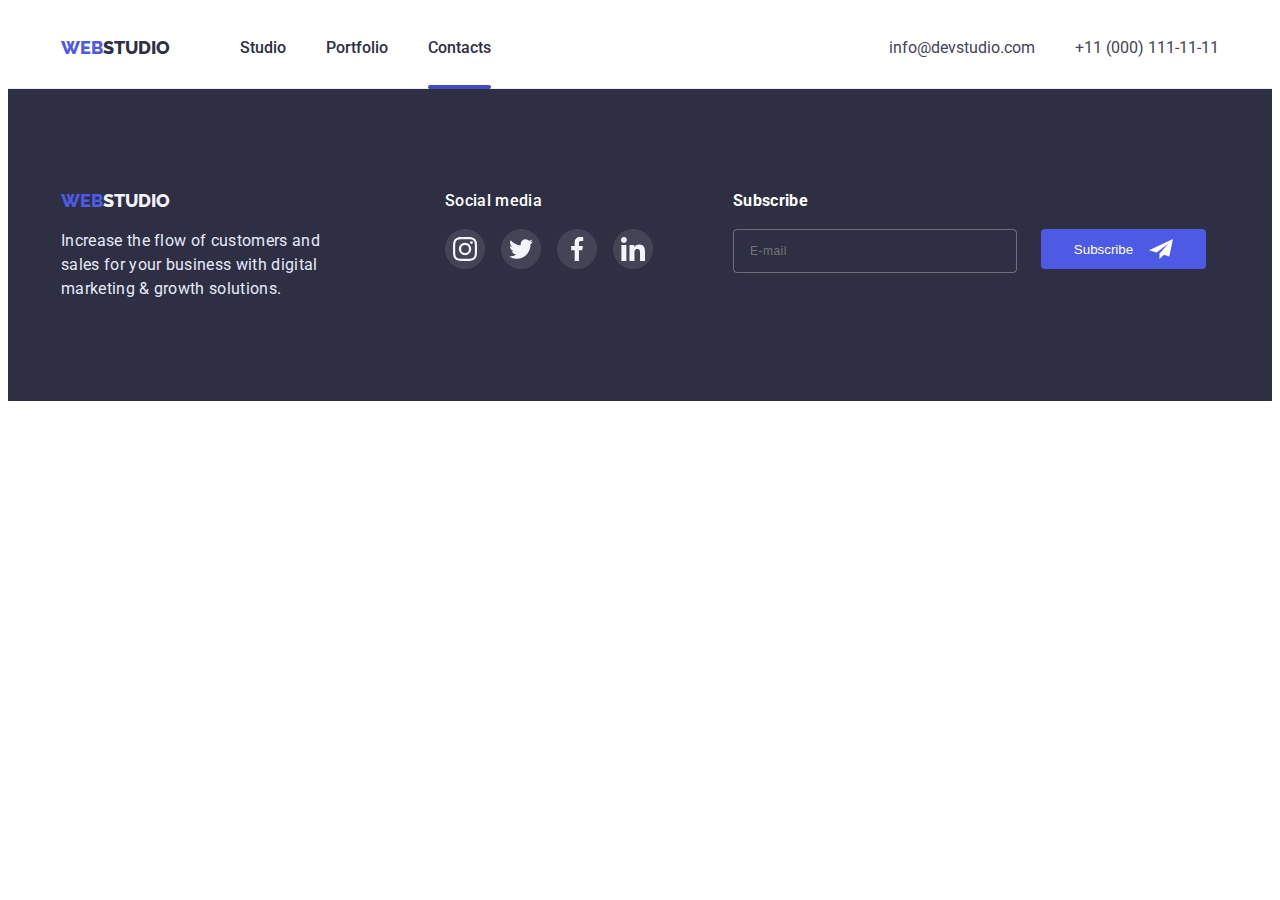
==== contact.html @ 4fc9edc3 "Initial commit" ====
<!DOCTYPE html>
<html lang="en">
  <head>
    <meta charset="UTF-8" />
    <meta http-equiv="X-UA-Compatible" content="IE=edge" />
    <meta name="viewport" content="width=device-width, initial-scale=1.0" />

    <link rel="preconnect" href="https://fonts.googleapis.com" />
    <link rel="preconnect" href="https://fonts.gstatic.com" crossorigin />
    <link
      href="https://fonts.googleapis.com/css2?family=Raleway:wght@800&family=Roboto:wght@400;500;700;900&display=swap"
      rel="stylesheet"
    />

    <title>Contact</title>
    <link
      rel="stylesheet"
      href="https://cdnjs.cloudflare.com/ajax/libs/modern-normalize/1.1.0/modern-normalize.min.css"
      integrity="sha512-wpPYUAdjBVSE4KJnH1VR1HeZfpl1ub8YT/NKx4PuQ5NmX2tKuGu6U/JRp5y+Y8XG2tV+wKQpNHVUX03MfMFn9Q=="
      crossorigin="anonymous"
      referrerpolicy="no-referrer"
    />
    <link href="./css/styles.css" rel="stylesheet" />
  </head>
  <body>
    <!-- head of page -->
    <header class="header">
      <div class="container">
        <!-- navigation -->
        <div class="heder-case">
          <nav class="navigation">
            <a class="logo link" href="./index.html">
              <span class="span-logo">Web</span>Studio</a
            >

            <ul class="list">
              <li class="list-navi">
                <a class="link studio" href="./index.html">Studio</a>
              </li>
              <li class="list-navi">
                <a class="link portfolio" href="./portfolio.html">Portfolio</a>
              </li>
              <li class="list-navi current">
                <a class="link contacts" href="./contact.html">Contacts</a>
              </li>
            </ul>
          </nav>
          <!-- contacts -->
          <address>
            <ul class="list">
              <li>
                <a class="mail link" href="mailto:info@devstudio.com"
                  >info@devstudio.com</a
                >
              </li>
              <li>
                <a class="phone link" href="tel:+110001111111"
                  >+11 (000) 111-11-11</a
                >
              </li>
            </ul>
          </address>
        </div>
      </div>
    </header>

    <main class="contact-pg">
      <div class="container"></div>
    </main>

    <footer class="footer">
      <div class="footer-text container">
        <div>
          <a class="logo link" href="./index.html"
            ><span class="span-logo">Web</span>Studio</a
          >
          <p class="logo-text">
            Increase the flow of customers and sales for your business with
            digital marketing & growth solutions.
          </p>
        </div>

        <div class="footer-icon-text">
          <p class="icon-text">Social media</p>

          <ul class="social-icon-footer">
            <li class="icon-item">
              <a class="icon-link-footer" href="">
                <svg class="icon-svg" width="24" height="24">
                  <use href="./images/symbol-defs.svg#icon-instagram"></use>
                </svg>
              </a>
            </li>
            <li class="icon-list">
              <a class="icon-link-footer" href="">
                <svg class="icon-svg" width="24" height="24">
                  <use href="./images/symbol-defs.svg#icon-twitter"></use>
                </svg>
              </a>
            </li>
            <li class="icon-list">
              <a class="icon-link-footer" href="">
                <svg class="icon-svg" width="24" height="24">
                  <use href="./images/symbol-defs.svg#icon-facebook"></use>
                </svg>
              </a>
            </li>
            <li class="icon-list">
              <a class="icon-link-footer" href="">
                <svg class="icon-svg" width="24" height="24">
                  <use href="./images/symbol-defs.svg#icon-linkedin"></use>
                </svg>
              </a>
            </li>
          </ul>
        </div>
        <form class="footer-subscribe">
            <b class="footer-subscribe-title">Subscribe</b>
            <div class="footer-blok">
                <input class="footer-input" type="email" name="email" aria-label="email" placeholder="E-mail">
              <button class="footer-btn" type="submit">Subscribe
                <svg class="footer-svg" width="24" height="24">
                  <use href="./images/symbol-defs.svg#icon-fly-frame"></use>
                </svg>
              </button>
          </div>
      
        </form>
      </div>
    </footer>
  </body>
</html>
---- css/styles.css ----
:root {
  --main-text-color: #2e2f42;
  --second-text-color: #434455;
  --main-bg-color: #fff;
  --title-text-color: #fff;
  --second-bg-color: #f4f4fd;
  --btn-bg-color: #f4f4fd;
  --btn-bg-color-active: #4048bf;
  --btn-text-color: #4d5ae5;
  --btn-text-color-active: #fff;
  --title-btn-active-hover: #404bbf;
  --footer-text: #e7e9fc;
  --hover-transition: 250ms cubic-bezier(0.4, 0, 0.2, 1);
}
p,
h1,
h2,
h3,
h4,
h5,
h6 {
  margin: 0;
}

ul {
  margin: 0;
  padding: 0;
  list-style: none;
}

img {
  display: block;
  margin: 0;
  padding: 0;
  max-width: 100%;
  height: auto;
}

body {
  font-family: 'Roboto', sans-serif;
  color: var(--main-text-color);
  background-color: var(--main-bg-color);
}

.container {
  max-width: 1158px;
  margin: 0 auto;
  padding-left: 15px;
  padding-right: 15px;
  width: 100%;
}

a {
  text-decoration: none;
}

.header {
  border-bottom: 1px solid #e7e9fc;
}

.heder-case {
  display: flex;
  justify-content: space-between;
  align-items: center;
}

.navigation {
  display: flex;
}

.list {
  display: inline-block;
  display: flex;
  gap: 40px;
}

/* container hed  */

.logo {
  font-family: 'Raleway', sans-serif;
  font-style: normal;
  text-transform: uppercase;
  font-weight: 800;
  font-size: 18px;
  line-height: 1.33;
  color: var(--main-text-color);
  text-decoration: none;
  text-align: center;
  margin-right: 70px;
}

.span-logo {
  color: var(--btn-text-color);
}

.studio,
.portfolio,
.contacts {
  font-weight: 500;
  font-size: 16px;
  line-height: 1.5;
  color: var(--footer-textmain-text-color);
  transition: color var(--hover-transition);
}
.studio:hover,
.studio:focus,
.portfolio:hover,
.portfolio:focus,
.contacts:hover,
.contacts:focus {
  color: var(--btn-text-color);
}
.navigation {
  display: flex;
  align-items: center;
}

.mail,
.phone {
  font-weight: 400;
  font-size: 16px;
  font-style: normal;
  line-height: 1.5;
  color: var(--second-text-color);
  transition: color var(--hover-transition);
}
.mail:hover,
.mail:focus,
.phone:hover,
.phone:focus {
  color: var(--btn-text-color);
}

.hero {
  background-color: var(--main-text-color);
  text-align: center;
  padding: 188px 0;
  background-image: linear-gradient(
      rgba(46, 47, 66, 0.7),
      rgba(46, 47, 66, 0.7)
    ),
    url(../images/hero\ image.jpg);
  background-repeat: no-repeat;
  background-position: center;
  background-size: cover;
  max-width: 1440px;
  margin: 0 auto;
}

.title-text {
  width: 496px;
  display: inline-block;
  margin-bottom: 48px;
  font-weight: 700;
  font-size: 56px;
  line-height: 1.07;
  letter-spacing: 0.02em;
  color: var(--main-bg-color);
}

.title-button {
  cursor: pointer;
  background-color: var(--btn-text-color);
  font-weight: 500;
  font-size: 16px;
  line-height: 1.5;
  letter-spacing: 0.04em;
  color: var(--title-text-color);
  padding: 16px 32px;
  box-shadow: 0px 4px 4px rgba(0, 0, 0, 0.15);
  border-radius: 4px;
  border: none;
  transition: background-color var(--hover-transition),
    box-shadow var(--hover-transition);
}

.title-button:hover,
.title-button:focus {
  background-color: var(--title-btn-active-hover);
}

.none {
  position: absolute;
  width: 1px;
  height: 1px;
  margin: -1px;
  border: 0;
  padding: 0;

  white-space: nowrap;
  clip-path: inset(100%);
  clip: rect(0 0 0 0);
  overflow: hidden;
}

.specifics {
  padding-bottom: 120px;
  padding-top: 120px;
}

.section-specifics {
  display: flex;
  gap: 24px;
}

.bg-specifics {
  background: #f4f4fd;
  border-radius: 4px;
  height: 112px;
  width: 264px;
  margin-bottom: 8px;
  display: flex;
  justify-content: center;
  align-items: center;
}

.icon-specifics {
  width: 64px;
  height: 64px;
}

.post-title {
  margin-bottom: 8px;
  font-weight: 500;
  font-size: 20px;
  line-height: 1.2;
  letter-spacing: 0.02em;
  color: var(--main-text-color);
}

.post-title-text {
  width: 264px;
  font-weight: 400;
  font-size: 16px;
  line-height: 1.5;
  letter-spacing: 0.02em;
  color: var(--second-text-color);
}
.doing-box {
  padding-bottom: 120px;
}

.images-title {
  margin-bottom: 72px;
  font-weight: 700;
  font-size: 36px;
  line-height: 1.11;
  text-align: center;
  letter-spacing: 0.02em;
  color: var(--main-text-color);
}

.list-img {
  display: flex;
  gap: 24px;
}

.team-section {
  background-color: var(--second-bg-color);
  padding-top: 120px;
  padding-bottom: 120px;
}

.team-title {
  margin-bottom: 72px;
  font-weight: 700;
  font-size: 36px;
  line-height: 1.11;
  text-align: center;
  letter-spacing: 0.02em;
  color: var(--main-text-color);
}

.post-team-title {
  margin-bottom: 8px;
  font-size: 16px;
  font-weight: 500;
  font-size: 20px;
  line-height: 1.2;
  text-align: center;
  letter-spacing: 0.02em;
  color: var(--main-text-color);
}

.social-icon {
  display: flex;
  justify-content: center;
  gap: 24px;
}

.icon-link {
  background-color: #4d5ae5;
  height: 40px;
  width: 40px;
  border-radius: 50%;
  display: flex;
  justify-content: center;
  align-items: center;
  transition: background-color var(--hover-transition);
}

.icon-link:hover,
.icon-link:focus {
  background: #404bbf;
}

.icon-svg {
  display: flex;
  justify-content: center;
}

.team-box {
  background-color: var(--main-bg-color);
  padding: 32px 0;
}

.list-team {
  box-shadow: 0px 1px 6px rgba(46, 47, 66, 0.08),
    0px 1px 1px rgba(46, 47, 66, 0.16), 0px 2px 1px rgba(46, 47, 66, 0.08);
  border-radius: 0px 0px 4px 4px;
}

.team-item {
  display: flex;
  gap: 24px;
}

.team-text {
  font-weight: 400;
  line-height: 1.5;
  text-align: center;
  letter-spacing: 0.02em;
  color: var(--second-text-color);
  margin-bottom: 8px;
}

/* costomers */
.customers {
  padding-top: 130px;
  padding-bottom: 120px;
}

.client-item {
  display: flex;
  gap: 24px;
}

.icon-client-link {
  display: flex;
  justify-content: center;
  align-items: center;
  border: 1px solid #8e8f99;
  border-radius: 4px;
  width: 168px;
  height: 88px;
  fill: #8e8f99;
  transition: border-color var(--hover-transition), fill var(--hover-transition);
}

.icon-client {
  width: 168px;
  height: 88px;
}

.icon-client-link:hover,
.icon-client-link:focus {
  border: 1px solid #404bbf;
  fill: #404bbf;
}

.footer .logo {
  color: var(--btn-bg-color);
  padding: 0;
  display: inline-block;
  margin-bottom: 16px;
}

.logo-text {
  width: 264px;
  font-weight: 400;
  font-size: 16px;
  line-height: 1.5;
  letter-spacing: 0.02em;
  color: var(--footer-text);
}

.footer {
  background-color: var(--main-text-color);
  padding: 100px 0;
}

.footer-text {
  display: flex;
}

.footer-icon-text {
  margin-left: 120px;
}

.social-icon-footer {
  display: flex;
  justify-content: center;
  align-items: center;
  gap: 16px;
}

.icon-link-footer {
  background-color: rgba(255, 255, 255, 0.1);
  height: 40px;
  width: 40px;
  border-radius: 50%;
  display: flex;
  justify-content: center;
  align-items: center;
  transition: background-color var(--hover-transition);
}

.icon-link-footer:hover {
  background-color: #31d0aa;
}

.icon-text {
  margin-bottom: 16px;
  font-weight: 500;
  font-size: 16px;
  line-height: 150%; /* 24/16 */
  letter-spacing: 0.02em;
  color: var(--title-text-color);
}

.portfolio-section {
  padding-top: 96px;
  padding-bottom: 120px;
}

.botton {
  display: flex;
  justify-content: center;
  gap: 24px;
  margin-bottom: 72px;
}

.button-all,
.button-web,
.button-app,
.button-design,
.button-marketing {
  cursor: pointer;
  padding: 12px 24px;
  background-color: var(--btn-bg-color);
  font-weight: 500;
  font-size: 16px;
  line-height: 1.5;
  text-align: center;
  letter-spacing: 0.04em;
  color: var(--btn-text-color);
  border-radius: 4px;
  border: 1px solid #e7e9fc;
  transition: box-shadow var(--hover-transition), color var(--hover-transition),
    background-color var(--hover-transition);
}

.button-all:hover,
.button-all:focus,
.button-web:hover,
.button-web:focus,
.button-app:hover,
.button-app:focus,
.button-design:hover,
.button-design:focus,
.button-marketing:hover,
.button-marketing:focus {
  background-color: var(--btn-bg-color-active);
  color: var(--btn-text-color-active);
  box-shadow: 0px 3px 1px rgba(0, 0, 0, 0.1), 0px 2px 1px rgba(0, 0, 0, 0.08),
    0px 2px 2px rgba(0, 0, 0, 0.12);
  border-color: transparent;
}

.portfol-img {
  display: flex;
  flex-wrap: wrap;
  column-gap: 24px;
  row-gap: 48px;
}

.link-work {
  display: block;
}

.link-work:focus,
.link-work:hover {
  box-shadow: 0px 1px 6px rgba(46, 47, 66, 0.08),
    0px 1px 1px rgba(46, 47, 66, 0.16), 0px 2px 1px rgba(46, 47, 66, 0.08);
}

.img-tbox {
  border-left: 1px solid #e7e9fc;
  border-right: 1px solid #e7e9fc;
  border-bottom: 1px solid #e7e9fc;
  padding: 32px 0px 32px 16px;
}

.post-images-title {
  margin-bottom: 8px;
  font-weight: 500;
  font-size: 20px;
  line-height: 1.2;
  letter-spacing: 0.02em;
  color: var(--main-text-color);
}
.images-text {
  font-weight: 400;
  font-size: 16px;
  line-height: 1.5;
  letter-spacing: 0.02em;
  color: var(--second-text-color);
}

.link-work:hover .overlay-text,
.link-work:focus .overlay-text {
  transform: translateY(0);
}

.overlay {
  position: relative;
  overflow: hidden;
}

.overlay-text {
  position: absolute;
  top: 0;
  padding: 85px 32px 85px;
  height: 100%;
  font-weight: 400;
  font-size: 16px;
  line-height: 1.5;
  letter-spacing: 0.02em;
  color: var(--second-bg-color);
  background-color: var(--btn-text-color);
  transform: translateY(100%);
  transition: transform var(--hover-transition);
  overflow: auto;
}

/* -------------backdrop----------- */

.backdrop.is-hidden {
  opacity: 0;
  pointer-events: none;
  visibility: hidden;
}

.backdrop {
  position: fixed;
  top: 0;
  left: 0;
  width: 100%;
  height: 100%;
  background-color: rgba(46, 47, 66, 0.4);
  transition: visibility 300ms linear, opacity 300ms linear;
}

.backdrop.is-hidden .modal {
  transform: translate(-50%, -50%) scale(0);
}




.modal {
  position: absolute;
  width: 408px;
  min-height: 576px;
  left: 50%;
  top: 50%;
  padding-top: 72px;
  padding-left: 24px;
  padding-right: 24px;
  padding-bottom: 24px;
  transform: translate(-50%, -50%) scale(1);
  background: #fcfcfc;
  box-shadow: 0px 1px 1px rgba(0, 0, 0, 0.14), 0px 1px 3px rgba(0, 0, 0, 0.12),
    0px 2px 1px rgba(0, 0, 0, 0.2);
  border-radius: 4px;
  transition: transform 300ms linear;
}

.modal-btn {
  position: absolute;
  display: flex;
  align-items: center;
  justify-content: center;
  padding: 0;
  width: 24px;
  height: 24px;
  top: 24px;
  right: 24px;
  background-color: #e7e9fc;
  border: 1px solid rgba(0, 0, 0, 0.1);
  border-radius: 50%;
  cursor: pointer;
  fill: #000000;
  transition: background-color var(--hover-transition),
    fill var(--hover-transition);
}

/* -------form------- */

.modal-title {
    display: block;
    margin-bottom: 16px;
    font-size: 16px;
    line-height: 24px;
    text-align: center;
    letter-spacing: 0.02em;
    color: #2E2F42;
}

.modal-label {
    display: block;
    margin-bottom: 8px;
}

.modal-name {
    display: block;
    margin-bottom: 4px;
    font-weight: 400;
    font-size: 12px;
    line-height: 116.666667%; /* 14/12 */
    letter-spacing: 0.01em;
    color: #8E8F99;
}


.modal-wrap {
    display: block;
    margin-bottom: 16px;
    position: relative;
}

.modal-input {
    display: block;
    width: 100%;
    height: 40px;
    padding-left: 38px;
    border: 1px solid rgba(33, 33, 33, 0.2);
    border-radius: 4px;
    outline: none;
    background-color: transparent;
    transition: border-color var(--hover-transition);
}

.modal-input:focus,
.modal-input:hover {
    border-color: var(--btn-text-color);
}

.modal-input:focus + .modal-icon,
.modal-input:hover + .modal-icon {
    fill: var(--btn-text-color);
}

.modal-icon {
    position: absolute;
    top: 50%;
    left: 10px;
    transform: translateY(-50%);
    transition: fill var(--hover-transition);
}

.modal-textarea {
    display: block;
    font-weight: 400;
    font-size: 12px;
    line-height: 116.666667%; /* 14/12 */
    letter-spacing: 0.04em;
    padding-top: 8px;
    padding-left: 16px;
    outline: none;
    color: #000000;
    width: 100%;
    height: 120px;
    border: 1px solid rgba(33, 33, 33, 0.2);
    border-radius: 4px;
    resize: none;
    transition: border-color var(--hover-transition);
}

.modal-textarea:focus,
.modal-textarea:hover {
  border-color: var(--btn-text-color);
}

.visually-hidden {
    position: absolute;
    width: 1px;
    height: 1px;
    padding: 0;
    margin: -1px;
    overflow: hidden;
    clip: rect(0,0,0,0);
    white-space: nowrap;
    border: 0;
}

.modal-checkbox {
    display: flex;
    align-items: center;
    margin-bottom: 24px;
    font-weight: 400;
    font-size: 12px;
    line-height: 116.666667%; /* 14/12 */
    letter-spacing: 0.04em;
    color: #757575;
}

.check-box {
  width: 16px;
  height: 16px;
  border: 1.25px solid #2E2F42;
  border-radius: 2px;
  margin-right: 8px;
  display: flex;
  justify-content: center;
  align-items: center;
}

.check-box-text:hover,
.check-box-text:focus {
  cursor: pointer;
}

.check-box:hover,
.check-box:focus {
  cursor: pointer;
  
}



.modal-check:checked + .check-box {
    background: #4D5AE5 ;

    
}

.policy {
    color: #4D5AE5;
    text-decoration: underline;
}

.check-btn {
    display: block;
    margin: 0 auto ;
    min-width: 169px;
    height: 56px;
    color:#FFFFFF;

    background: #4D5AE5;
    box-shadow: 0px 4px 4px rgb(0 0 0 / 15%);
    border-radius: 4px;
    border-color: transparent;
    cursor: pointer;
    transition: background-color var(--hover-transition);
}

.footer-subscribe {
  margin-left: 80px;
}
.footer-blok {
    display: flex;
    gap: 24px;
}

.footer-input {
    width: 264px;
    height: 40px;
    color: rgba(255, 255, 255, 0.6);
    font-weight: 400;
    font-size: 12px;
    line-height: 200%; /* 24/12 */
    letter-spacing: 0.04em;
    padding-left: 16px;
    border: 1px solid rgba(255, 255, 255, 0.3);
    background-color: inherit;
    border-radius: 4px;
    outline: none;
}

.footer-btn {
    display: flex;
    width: 165px;
    height: 40px;
    cursor: pointer;
    gap: 16px;
    color: var(--main-bg-color);
    background: var(--btn-text-color);
    border-radius: 4px;
    border-color: transparent;
    justify-content: center;
    align-items: center;
    transition: background-color var(--hover-transition);
}

.footer-svg{
  fill: #fff;
}


.footer-btn:focus, 
.footer-btn:hover {
    background: var(--btn-bg-color-active);
}

.footer-subscribe-title {
    display: block;
    font-size: 16px;
    line-height: 150%; /* 24/16 */
    letter-spacing: 0.02em;
    margin-bottom: 16px;
    color: var(--title-text-color);
}



.modal-btn:hover,
.modal-btn:focus {
  background: var(--btn-text-color);
  fill: var(--btn-bg-color);
}

.list-navi {
  position: relative;
  padding-bottom: 28px;
  padding-top: 28px;
}

.current::after {
  position: absolute;
  display: block;
  content: '';
  width: 100%;
  height: 4px;
  left: 0;
  bottom: -1px;
  border-radius: 2px;
  background-color: #404bbf;
}
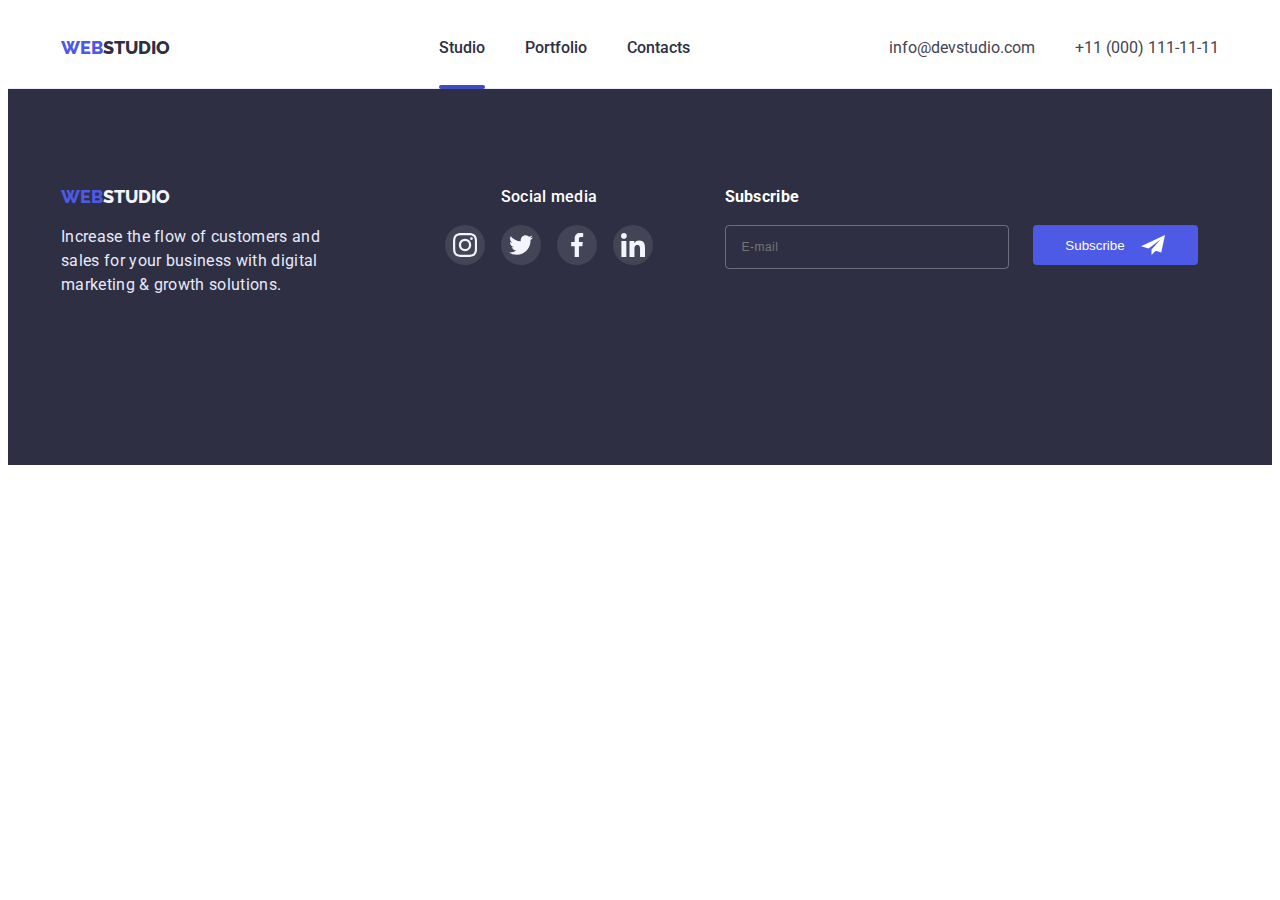
==== commit f967428f: "prepier" ====
--- a/contact.html
+++ b/contact.html
@@ -20,34 +20,44 @@
       crossorigin="anonymous"
       referrerpolicy="no-referrer"
     />
-    <link href="./css/styles.css" rel="stylesheet" />
+    <link rel="stylesheet" href="./css/mobile.css" />
+    <link rel="stylesheet" href="./css/media-mobile.css" />
+    <link rel="stylesheet" href="./css/tablet.css" />
+    <link rel="stylesheet" href="./css/desktop.css" />
   </head>
   <body>
     <!-- head of page -->
-    <header class="header">
+     <header class="header">
       <div class="container">
-        <!-- navigation -->
+        
         <div class="heder-case">
-          <nav class="navigation">
-            <a class="logo link" href="./index.html">
+          
+            <a class="logo-header link" href="./index.html">
               <span class="span-logo">Web</span>Studio</a
             >
-
+          <nav class="navigation">
             <ul class="list">
               <li class="list-navi">
-                <a class="link studio" href="./index.html">Studio</a>
+                <a class="link studio current" href="./index.html">Studio</a>
               </li>
               <li class="list-navi">
                 <a class="link portfolio" href="./portfolio.html">Portfolio</a>
               </li>
-              <li class="list-navi current">
+              <li class="list-navi">
                 <a class="link contacts" href="./contact.html">Contacts</a>
               </li>
             </ul>
-          </nav>
-          <!-- contacts -->
-          <address>
-            <ul class="list">
+            </nav>
+
+            <button type="button" class="mobile-menu-open js-open-menu""> 
+              <svg class="mobile-menu-open-icon" width="32" height="22">
+               <use href="./images/symbol-defs.svg#icon-menu-hamburger"></use>
+              </svg>
+           </button>
+          
+          
+           <address class="address">
+            <ul class="address-list">
               <li>
                 <a class="mail link" href="mailto:info@devstudio.com"
                   >info@devstudio.com</a
@@ -59,21 +69,90 @@
                 >
               </li>
             </ul>
-          </address>
+           </address>
+          <div class="mobile-menu js-menu-container">
+        <div class="container mobile-menu-container">
+          
+            <button class="mobile-menu-close js-close-menu">
+              <svg class="mobile-menu-close-icon" width="8" height="8">
+                <use href="./images/symbol-defs.svg#icon-close-btn"></use>
+              </svg>
+            </button>
+          
+         
+            <ul class="mobile-site-nav">
+              <li class="mobile-site-list list">
+                <a href="./index.html" class="mobile-nav-link mob-current link">studio</a>
+              </li>
+              <li class="mobile-site-list list">
+                <a href="./portfolio.html" class="mobile-nav-link link">portfolio</a>
+              </li>
+              <li class="mobile-site-list list">
+                <a href="./contact.html" class="mobile-nav-link  link">contacts</a>
+              </li>
+            </ul>
+            <ul class="mobile-site-auth list">
+              <li class="mobile-contacts">
+                <a href="tel:+110001111111" class="mobile-phone link">+11 (000) 111-11-11</a>
+              </li>
+              <li class="mobile-contacts">
+                <a href="mailto:info@devstudio.com" class="mobile-letter link">info@devstudio.com</a>
+              </li>
+            </ul>
+          
+            
+              <ul class="mobile-site-list-wrap list">
+                <li class="mobile-site-list-item">
+                  <a href="" class="mobile-site-link">
+                    <svg class="mobile-svg" width="24" height="24">
+                      <use href="./images/symbol-defs.svg#icon-instagram"></use>
+                    </svg>
+                  </a>
+                </li>
+                <li class="mobile-site-list-item">
+                  <a href="" class="mobile-site-link">
+                    <svg class="mobile-svg" width="24" height="24">
+                      <use href="./images/symbol-defs.svg#icon-twitter"></use>
+                    </svg>
+                  </a>
+                </li>
+                <li class="mobile-site-list-item">
+                  <a href="" class="mobile-site-link">
+                    <svg class="mobile-svg" width="24" height="24">
+                      <use href="./images/symbol-defs.svg#icon-facebook"></use>
+                    </svg>
+                  </a>
+                </li>
+                <li class="mobile-site-list-item">
+                  <a href="" class="mobile-site-link">
+                    <svg class="mobile-svg" width="24" height="24">
+                      <use href="./images/symbol-defs.svg#icon-linkedin"></use>
+                    </svg>
+                  </a>
+                </li>
+              </ul>
+            
+        
         </div>
       </div>
-    </header>
+        </div>
+      </div>
+    </header> 
+
 
     <main class="contact-pg">
       <div class="container"></div>
     </main>
 
-    <footer class="footer">
+   <footer class="footer">
       <div class="footer-text container">
-        <div>
-          <a class="logo link" href="./index.html"
-            ><span class="span-logo">Web</span>Studio</a
-          >
+        <div class="logo-box">
+          
+          <div class="logo-conteiner">
+            <a class="logo-footer link" href="./index.html"
+              ><span class="span-logo">Web</span>Studio</a
+            >
+          </div>
           <p class="logo-text">
             Increase the flow of customers and sales for your business with
             digital marketing & growth solutions.
@@ -127,6 +206,7 @@
       
         </form>
       </div>
-    </footer>
+    </footer> 
+    <script src="./js/mobile-menu.js"></script>
   </body>
 </html>
--- a/css/mobile.css
+++ b/css/mobile.css
@@ -0,0 +1,998 @@
+:root {
+  --main-text-color: #2e2f42;
+  --second-text-color: #434455;
+  --main-bg-color: #fff;
+  --title-text-color: #fff;
+  --second-bg-color: #f4f4fd;
+  --btn-bg-color: #f4f4fd;
+  --btn-bg-color-active: #4048bf;
+  --btn-text-color: #4d5ae5;
+  --btn-text-color-active: #fff;
+  --title-btn-active-hover: #404bbf;
+  --footer-text: #e7e9fc;
+  --hover-transition: 250ms cubic-bezier(0.4, 0, 0.2, 1);
+}
+p,
+h1,
+h2,
+h3,
+h4,
+h5,
+h6 {
+  margin: 0;
+}
+
+ul {
+  margin: 0;
+  padding: 0;
+  list-style: none;
+}
+
+img {
+  display: block;
+  margin: 0;
+  padding: 0;
+  max-width: 100%;
+  height: auto;
+}
+
+body {
+  font-family: 'Roboto', sans-serif;
+  color: var(--main-text-color);
+  background-color: var(--main-bg-color);
+}
+
+.container {
+  max-width: 320px;
+  margin: 0 auto;
+  padding-left: 3px;
+  padding-right: 3px;
+}
+
+a {
+  text-decoration: none;
+}
+
+.header {
+  border-bottom: 1px solid #e7e9fc;
+}
+
+.heder-case {
+  display: flex;
+  justify-content: space-between;
+  align-items: center;
+}
+
+.list {
+  display: inline-block;
+  display: flex;
+  gap: 40px;
+}
+
+/*---------------  hed  ----------*/
+
+.logo-header {
+  font-family: 'Raleway', sans-serif;
+  font-style: normal;
+  text-transform: uppercase;
+  font-weight: 800;
+  font-size: 18px;
+  line-height: 1.33;
+  color: var(--main-text-color);
+  text-decoration: none;
+  text-align: center;
+  margin-right: 16pxpx;
+  padding-top: 24px;
+  padding-bottom: 24px;
+}
+
+.span-logo {
+  color: var(--btn-text-color);
+}
+
+.studio,
+.portfolio,
+.contacts {
+  font-weight: 500;
+  font-size: 16px;
+  line-height: 1.5;
+  color: var(--footer-textmain-text-color);
+  transition: color var(--hover-transition);
+}
+.studio:hover,
+.studio:focus,
+.portfolio:hover,
+.portfolio:focus,
+.contacts:hover,
+.contacts:focus {
+  color: var(--btn-text-color);
+}
+.navigation {
+  display: none;
+}
+
+.address {
+  display: none;
+}
+.mobile-menu-open {
+width: 32px;
+    height: 22px;
+    border: none;
+    background-color: transparent;
+    padding: 0;
+}
+
+
+
+.mobile-menu-open-icon {
+  stroke: var(--main-text-color);
+  
+}
+
+.mobile-menu-container {
+    position: relative;
+    height: 100%;
+    display: flex;
+    flex-direction: column;
+    justify-content: space-between;
+    padding-top: 24px;
+    padding-bottom: 40px;
+}
+.mobile-menu-close {
+    position: absolute;
+    display: flex;
+    align-items: center;
+    justify-content: center;
+    width: 24px;
+    height: 24px;
+    top: 24px;
+    right: 16px;
+    margin-bottom: 24px;
+    border-radius: 50%;
+    border: 1px solid rgba(0, 0, 0, 0.1);
+    background: #E7E9FC;
+    cursor: pointer;
+}
+
+.mobile-menu.is-open {
+    opacity: 1;
+    visibility: visible;
+    pointer-events: auto;
+}
+
+.mobile-menu {
+    position: fixed;
+    width: 100%;
+    height: 100%;
+    top: 0;
+    left: 0;
+    z-index: 100;
+    background-color: var(--btn-bg-color);
+    opacity: 0;
+    visibility: hidden;
+    pointer-events: none;
+    transition: visibility var(--hover-transition), opacity var(--hover-transition);
+}
+
+.mobile-site-nav {
+    display: flex;
+    flex-direction: column;
+    gap: 40px;
+    margin-top: 32px;
+}
+.mobile-site-list .mob-current {
+    color: #404BBF;
+}
+
+.mobile-nav-link {
+    font-family: 'Roboto';
+    font-style: normal;
+    font-weight: 700;
+    font-size: 36px;
+    line-height: 1.1;
+    letter-spacing: 0.02em;
+    color: #2E2F42;
+    text-transform: capitalize;
+    transition: color var(--hover-transition);
+}
+
+.mobile-site-auth {
+    display: flex;
+    flex-direction: column;
+    gap: 40px;
+    margin-top: auto;
+    margin-bottom: 48px;
+}
+.mobile-phone {
+    font-family: 'Roboto';
+    font-style: normal;
+    font-weight: 700;
+    font-size: 28px;
+    line-height: 1.1;
+    color: #4D5AE5;
+    letter-spacing: 0.02em;
+    text-transform: capitalize;
+    transition: color var(--hover-transition);
+}
+.mobile-letter {
+    font-family: 'Roboto';
+    font-style: normal;
+    font-weight: 500;
+    font-size: 20px;
+    line-height: 24px;
+    letter-spacing: 0.02em;
+    color: #434455;
+    transition: color var(--hover-transition);
+}
+
+.mobile-site-list-wrap {
+    display: flex;
+    max-width: 428px;
+    gap: 52px;
+}
+
+.mobile-site-list-item {
+    width: 40px;
+    height: 40px;
+}
+.mobile-site-link {
+    display: flex;
+    justify-content: center;
+    align-items: center;
+    width: 100%;
+    height: 100%;
+    background: #4D5AE5;
+    border-radius: 50%;
+    transition: background-color var(--hover-transition);
+
+
+
+}
+
+
+
+
+
+
+/* ---------- hero---------- */
+
+.hero {
+  background-color: var(--main-text-color);
+  text-align: center;
+  padding: 112px 0;
+  background-image: linear-gradient(
+      rgba(46, 47, 66, 0.7),
+      rgba(46, 47, 66, 0.7)
+    ),
+    url(../images/hero\ image.jpg);
+  background-repeat: no-repeat;
+  background-position: center;
+  background-size: cover;
+  max-width: 1440px;
+  margin: 0 auto;
+}
+
+.title-text {
+  margin-bottom: 72px;
+
+  display: inline-block;
+  font-weight: 700;
+  font-size: 36px;
+  line-height: 111.111111%; /* 40/36 */
+  letter-spacing: 0.02em;
+  color: var(--main-bg-color);
+}
+
+.title-button {
+  cursor: pointer;
+  background-color: var(--btn-text-color);
+  font-weight: 500;
+  font-size: 16px;
+  line-height: 1.5;
+  letter-spacing: 0.04em;
+  color: var(--title-text-color);
+  padding: 16px 32px;
+  box-shadow: 0px 4px 4px rgba(0, 0, 0, 0.15);
+  border-radius: 4px;
+  border: none;
+  transition: background-color var(--hover-transition),
+    box-shadow var(--hover-transition);
+}
+
+.title-button:hover,
+.title-button:focus {
+  background-color: var(--title-btn-active-hover);
+}
+
+/* ----------specifics--------- */
+
+.none {
+  position: absolute;
+  width: 1px;
+  height: 1px;
+  margin: -1px;
+  border: 0;
+  padding: 0;
+
+  white-space: nowrap;
+  clip-path: inset(100%);
+  clip: rect(0 0 0 0);
+  overflow: hidden;
+}
+
+.specifics {
+  padding-bottom: 96px;
+  padding-top: 96px;
+}
+
+.section-specifics {
+  display: flex;
+  flex-wrap: wrap;
+  justify-content: center;
+  gap: 24px;
+}
+
+.bg-specifics {
+  margin-bottom: 8px;
+  display: flex;
+  justify-content: center;
+}
+
+.icon-specifics {
+  display: none;
+}
+
+.post-title {
+  margin-bottom: 8px;
+  font-weight: 500;
+  font-size: 20px;
+  line-height: 1.2;
+  letter-spacing: 0.02em;
+  color: var(--main-text-color);
+}
+
+.post-title-text {
+  max-width: 346px;
+  font-weight: 400;
+  font-size: 16px;
+  line-height: 1.5;
+  letter-spacing: 0.02em;
+  color: var(--second-text-color);
+}
+
+/* --------what are we doing-------- */
+
+.doing-box {
+  display: none;
+}
+
+.images-title {
+  margin-bottom: 72px;
+  font-weight: 700;
+  font-size: 36px;
+  line-height: 1.11;
+  text-align: center;
+  letter-spacing: 0.02em;
+  color: var(--main-text-color);
+}
+
+.list-img {
+  display: flex;
+  gap: 24px;
+  padding-bottom: 120px;
+}
+
+/* ----- Our Team ------- */
+
+.team-section {
+  background-color: var(--second-bg-color);
+  padding-top: 96px;
+  padding-bottom: 128px;
+}
+
+.team-item {
+  display: flex;
+  flex-wrap: wrap;
+  gap: 72px;
+  justify-content: center;
+}
+
+.team-title {
+  margin-bottom: 72px;
+  font-weight: 700;
+  font-size: 36px;
+  line-height: 1.11;
+  text-align: center;
+  letter-spacing: 0.02em;
+  color: var(--main-text-color);
+}
+
+.post-team-title {
+  margin-bottom: 8px;
+  font-size: 16px;
+  font-weight: 500;
+  font-size: 20px;
+  line-height: 1.2;
+  text-align: center;
+  letter-spacing: 0.02em;
+  color: var(--main-text-color);
+}
+
+.social-icon {
+  display: flex;
+  justify-content: center;
+  gap: 24px;
+}
+
+.icon-link {
+  background-color: #4d5ae5;
+  height: 40px;
+  width: 40px;
+  border-radius: 50%;
+  display: flex;
+  justify-content: center;
+  align-items: center;
+  transition: background-color var(--hover-transition);
+}
+
+.icon-link:hover,
+.icon-link:focus {
+  background: #404bbf;
+}
+
+.icon-svg {
+  display: flex;
+  justify-content: center;
+}
+
+.team-box {
+  background-color: var(--main-bg-color);
+  padding: 32px 0;
+}
+
+.list-team {
+  box-shadow: 0px 1px 6px rgba(46, 47, 66, 0.08),
+    0px 1px 1px rgba(46, 47, 66, 0.16), 0px 2px 1px rgba(46, 47, 66, 0.08);
+  border-radius: 0px 0px 4px 4px;
+}
+
+.team-text {
+  font-weight: 400;
+  line-height: 1.5;
+  text-align: center;
+  letter-spacing: 0.02em;
+  color: var(--second-text-color);
+  margin-bottom: 8px;
+}
+
+/*------- costomers -------*/
+
+.customers {
+  padding-top: 130px;
+  padding-bottom: 120px;
+}
+
+.client-item {
+  display: flex;
+  flex-wrap: wrap;
+  justify-content: center;
+  gap: 24px;
+}
+
+.icon-client-link {
+  display: flex;
+  justify-content: center;
+  align-items: center;
+  border: 1px solid #8e8f99;
+  border-radius: 4px;
+  width: 168px;
+  height: 88px;
+  fill: #8e8f99;
+  transition: border-color var(--hover-transition), fill var(--hover-transition);
+}
+
+.icon-client {
+  width: 168px;
+  height: 88px;
+}
+
+.icon-client-link:hover,
+.icon-client-link:focus {
+  border: 1px solid #404bbf;
+  fill: #404bbf;
+}
+
+/* --------footer-------- */
+
+.logo-box {
+  margin-bottom: 72px;
+}
+
+.logo-footer {
+  font-family: 'Raleway', sans-serif;
+  font-style: normal;
+  text-transform: uppercase;
+  font-weight: 800;
+  font-size: 18px;
+  line-height: 1.33;
+  text-decoration: none;
+}
+
+.logo-footer {
+  color: var(--btn-bg-color);
+  display: inline-block;
+  padding: 0;
+  margin-left: 82px;
+  margin-bottom: 16px;
+  
+  
+}
+
+.logo-text {
+  width: 264px;
+  font-weight: 400;
+  font-size: 16px;
+  line-height: 1.5;
+  letter-spacing: 0.02em;
+  color: var(--footer-text);
+}
+
+.footer {
+  background-color: var(--main-text-color);
+  padding: 96px 0;
+}
+
+.footer-text {
+  display: flex;
+  flex-wrap: wrap;
+  justify-content: center;
+}
+.footer-icon-text {
+  margin-bottom: 72px;
+}
+
+.icon-text {
+  text-align: center;
+}
+
+.social-icon-footer {
+  display: flex;
+  justify-content: center;
+  align-items: center;
+  gap: 16px;
+}
+
+.icon-link-footer {
+  background-color: rgba(255, 255, 255, 0.1);
+  height: 40px;
+  width: 40px;
+  border-radius: 50%;
+  display: flex;
+  justify-content: center;
+  align-items: center;
+  transition: background-color var(--hover-transition);
+}
+
+.icon-link-footer:hover {
+  background-color: #31d0aa;
+}
+
+.icon-text {
+  margin-bottom: 16px;
+  font-weight: 500;
+  font-size: 16px;
+  line-height: 150%; /* 24/16 */
+  letter-spacing: 0.02em;
+  color: var(--title-text-color);
+}
+
+/* --------portfolio-section-------- */
+
+.portfolio-section {
+  padding-top: 96px;
+  padding-bottom: 120px;
+}
+
+.botton {
+  display: flex;
+  flex-wrap: wrap;
+  justify-content:left;
+  gap: 24px;
+  margin-bottom: 72px;
+}
+
+.button-all,
+.button-web,
+.button-app,
+.button-design,
+.button-marketing {
+  cursor: pointer;
+  padding: 12px 24px;
+  background-color: var(--btn-bg-color);
+  font-weight: 500;
+  font-size: 16px;
+  line-height: 1.5;
+  text-align: center;
+  letter-spacing: 0.04em;
+  color: var(--btn-text-color);
+  border-radius: 4px;
+  border: 1px solid #e7e9fc;
+  transition: box-shadow var(--hover-transition), color var(--hover-transition),
+    background-color var(--hover-transition);
+}
+
+.button-all:hover,
+.button-all:focus,
+.button-web:hover,
+.button-web:focus,
+.button-app:hover,
+.button-app:focus,
+.button-design:hover,
+.button-design:focus,
+.button-marketing:hover,
+.button-marketing:focus {
+  background-color: var(--btn-bg-color-active);
+  color: var(--btn-text-color-active);
+  box-shadow: 0px 3px 1px rgba(0, 0, 0, 0.1), 0px 2px 1px rgba(0, 0, 0, 0.08),
+    0px 2px 2px rgba(0, 0, 0, 0.12);
+  border-color: transparent;
+}
+
+.portfol-img {
+  display: flex;
+  
+  flex-wrap: wrap;
+  column-gap: 24px;
+  row-gap: 48px;
+}
+
+.link-work {
+  display: block;
+}
+
+.link-work:focus,
+.link-work:hover {
+  box-shadow: 0px 1px 6px rgba(46, 47, 66, 0.08),
+    0px 1px 1px rgba(46, 47, 66, 0.16), 0px 2px 1px rgba(46, 47, 66, 0.08);
+}
+
+.img-tbox {
+  border-left: 1px solid #e7e9fc;
+  border-right: 1px solid #e7e9fc;
+  border-bottom: 1px solid #e7e9fc;
+  padding: 32px 0px 32px 16px;
+}
+
+.post-images-title {
+  margin-bottom: 8px;
+  font-weight: 500;
+  font-size: 20px;
+  line-height: 1.2;
+  letter-spacing: 0.02em;
+  color: var(--main-text-color);
+}
+.images-text {
+  font-weight: 400;
+  font-size: 16px;
+  line-height: 1.5;
+  letter-spacing: 0.02em;
+  color: var(--second-text-color);
+}
+
+.link-work:hover .overlay-text,
+.link-work:focus .overlay-text {
+  transform: translateY(0);
+}
+
+.overlay {
+  position: relative;
+  overflow: hidden;
+}
+
+.overlay-text {
+  position: absolute;
+  top: 0;
+  padding: 85px 32px 85px;
+  height: 100%;
+  font-weight: 400;
+  font-size: 16px;
+  line-height: 1.5;
+  letter-spacing: 0.02em;
+  color: var(--second-bg-color);
+  background-color: var(--btn-text-color);
+  transform: translateY(100%);
+  transition: transform var(--hover-transition);
+  overflow: auto;
+}
+
+/* -------------backdrop----------- */
+
+.backdrop.is-hidden {
+  opacity: 0;
+  pointer-events: none;
+  visibility: hidden;
+}
+
+.backdrop {
+  position: fixed;
+  top: 0;
+  left: 0;
+  width: 100%;
+  height: 100%;
+  background-color: rgba(46, 47, 66, 0.4);
+  transition: visibility 300ms linear, opacity 300ms linear;
+}
+
+.backdrop.is-hidden .modal {
+  transform: translate(-50%, -50%) scale(0);
+}
+
+.modal {
+    position: absolute;
+    padding: 72px 16px 24px 16px;
+    max-width: 392px;
+    width: calc(100% - 32px);
+    min-height: 586px;
+    left: 50%;
+    top: 0;
+    transform: translate(-50%, 0);
+    opacity: 1;
+    background: #FCFCFC;
+    box-shadow: 0px 1px 1px rgb(0 0 0 / 14%), 0px 1px 3px rgb(0 0 0 / 12%), 0px 2px 1px rgb(0 0 0 / 20%);
+    border-radius: 4px;
+}
+
+.modal-btn {
+  position: absolute;
+  display: flex;
+  align-items: center;
+  justify-content: center;
+  padding: 0;
+  width: 24px;
+  height: 24px;
+  top: 24px;
+  right: 24px;
+  background-color: #e7e9fc;
+  border: 1px solid rgba(0, 0, 0, 0.1);
+  border-radius: 50%;
+  cursor: pointer;
+  fill: #000000;
+  transition: background-color var(--hover-transition),
+    fill var(--hover-transition);
+}
+
+/* -------form------- */
+
+.modal-title {
+  display: block;
+  margin-bottom: 16px;
+  font-size: 16px;
+  line-height: 24px;
+  text-align: center;
+  letter-spacing: 0.02em;
+  color: #2e2f42;
+}
+
+.modal-label {
+  display: block;
+}
+
+.modal-name {
+  display: block;
+  margin-bottom: 4px;
+  font-weight: 400;
+  font-size: 12px;
+  line-height: 116.666667%; /* 14/12 */
+  letter-spacing: 0.01em;
+  color: #8e8f99;
+}
+
+.modal-wrap {
+  display: block;
+  margin-bottom: 16px;
+  position: relative;
+}
+
+.modal-input {
+  display: block;
+  width: 100%;
+  height: 40px;
+  padding-left: 38px;
+  border: 1px solid rgba(33, 33, 33, 0.2);
+  border-radius: 4px;
+  outline: none;
+  background-color: transparent;
+  transition: border-color var(--hover-transition);
+}
+
+.modal-input:focus,
+.modal-input:hover {
+  border-color: var(--btn-text-color);
+}
+
+.modal-input:focus + .modal-icon,
+.modal-input:hover + .modal-icon {
+  fill: var(--btn-text-color);
+}
+
+.modal-icon {
+  position: absolute;
+  top: 50%;
+  left: 10px;
+  transform: translateY(-50%);
+  transition: fill var(--hover-transition);
+}
+
+.modal-textarea {
+  display: block;
+  font-weight: 400;
+  font-size: 12px;
+  line-height: 116.666667%; /* 14/12 */
+  letter-spacing: 0.04em;
+  padding-top: 8px;
+  padding-left: 16px;
+  outline: none;
+  color: #000000;
+  width: 100%;
+  height: 120px;
+  border: 1px solid rgba(33, 33, 33, 0.2);
+  border-radius: 4px;
+  resize: none;
+  transition: border-color var(--hover-transition);
+}
+
+.modal-textarea:focus,
+.modal-textarea:hover {
+  border-color: var(--btn-text-color);
+}
+
+.visually-hidden {
+  position: absolute;
+  width: 1px;
+  height: 1px;
+  padding: 0;
+  margin: -1px;
+  overflow: hidden;
+  clip: rect(0, 0, 0, 0);
+  white-space: nowrap;
+  border: 0;
+}
+
+.modal-checkbox {
+  display: flex;
+  align-items: center;
+  margin-bottom: 24px;
+  font-weight: 400;
+  font-size: 12px;
+  line-height: 116.666667%; /* 14/12 */
+  letter-spacing: 0.04em;
+  color: #757575;
+}
+
+.check-box {
+  width: 16px;
+  height: 16px;
+  border: 1.25px solid #2e2f42;
+  border-radius: 2px;
+  margin-right: 8px;
+  display: flex;
+  justify-content: center;
+  align-items: center;
+}
+
+.check-box-text:hover,
+.check-box-text:focus {
+  cursor: pointer;
+}
+
+.check-box:hover,
+.check-box:focus {
+  cursor: pointer;
+}
+
+.modal-check:checked + .check-box {
+  background: #4d5ae5;
+}
+
+.policy {
+  color: #4d5ae5;
+  text-decoration: underline;
+}
+
+.check-btn {
+  display: block;
+  margin: 0 auto;
+  min-width: 169px;
+  height: 56px;
+  color: #ffffff;
+
+  background: #4d5ae5;
+  box-shadow: 0px 4px 4px rgb(0 0 0 / 15%);
+  border-radius: 4px;
+  border-color: transparent;
+  cursor: pointer;
+  transition: background-color var(--hover-transition);
+}
+
+.footer-subscribe {
+  margin: 0 auto;
+}
+.footer-blok {
+  display: flex;
+  gap: 24px;
+  flex-wrap: wrap;
+  justify-content: center;
+}
+
+.footer-input {
+  width: 264px;
+  height: 40px;
+  color: rgba(255, 255, 255, 0.6);
+  font-weight: 400;
+  font-size: 12px;
+  line-height: 200%; /* 24/12 */
+  letter-spacing: 0.04em;
+  padding-left: 16px;
+  border: 1px solid rgba(255, 255, 255, 0.3);
+  background-color: inherit;
+  border-radius: 4px;
+  outline: none;
+}
+
+.footer-btn {
+  display: flex;
+  width: 165px;
+  height: 40px;
+  cursor: pointer;
+  gap: 16px;
+  color: var(--main-bg-color);
+  background: var(--btn-text-color);
+  border-radius: 4px;
+  border-color: transparent;
+  justify-content: center;
+  align-items: center;
+  transition: background-color var(--hover-transition);
+}
+
+.footer-svg {
+  fill: #fff;
+}
+
+.footer-btn:focus,
+.footer-btn:hover {
+  background: var(--btn-bg-color-active);
+}
+
+.footer-subscribe-title {
+  display: block;
+  text-align: center;
+  font-size: 16px;
+  line-height: 150%; /* 24/16 */
+  letter-spacing: 0.02em;
+  margin-bottom: 16px;
+  color: var(--title-text-color);
+}
+
+.modal-btn:hover,
+.modal-btn:focus {
+  background: var(--btn-text-color);
+  fill: var(--btn-bg-color);
+}
+
+.list-navi {
+  position: relative;
+  padding-bottom: 28px;
+  padding-top: 28px;
+}
+
+.current::after {
+  position: absolute;
+  display: block;
+  content: '';
+  width: 100%;
+  height: 4px;
+  left: 0;
+  bottom: -1px;
+  border-radius: 2px;
+  background-color: #404bbf;
+}
--- a/css/media-mobile.css
+++ b/css/media-mobile.css
@@ -0,0 +1,46 @@
+/* ----MOBILE----- */
+
+@media screen and (min-width: 480px) and (max-width: 767px)
+ {
+    
+    .container {
+  max-width: 428px;
+  margin: 0 auto;
+  padding-left: 16px;
+  padding-right: 16px;
+}
+
+.mobile-phone {
+   
+    font-size: 36px;
+
+}
+
+/* ----- hero------ */
+
+  .hero {
+  padding-bottom: 108px;
+}
+
+.title-text {
+    
+    width: 320px;
+}
+
+/* ----------specifics--------- */
+.post-title-text {
+  max-width: 396px;
+  font-weight: 500;
+}
+
+/* --------what are we doing-------- */
+
+/* ----- Our Team ------- */
+
+/*------- costomers -------*/
+
+.client-item {
+  gap: 72px 24px;
+}
+
+}--- a/css/tablet.css
+++ b/css/tablet.css
@@ -0,0 +1,137 @@
+/* --------TABLET-------- */
+@media screen and (min-width: 768px) {
+  .container {
+    max-width: 768px;
+    margin: 0 auto;
+    padding-left: 16px;
+    padding-right: 16px;
+  }
+
+  /*---------------  hed  ----------*/
+.mobile-menu-open {
+  display: none;
+}
+
+.logo-box {
+      margin-right: 24px;
+}
+
+
+
+
+
+  .logo-header {
+  font-family: 'Raleway', sans-serif;
+  font-style: normal;
+  text-transform: uppercase;
+  font-weight: 800;
+  font-size: 18px;
+  line-height: 1.33;
+  color: var(--main-text-color);
+  text-decoration: none;
+  text-align: center;
+  margin-right: 70px;
+}
+
+.span-logo {
+  color: var(--btn-text-color);
+}
+
+.studio,
+.portfolio,
+.contacts {
+  font-weight: 500;
+  font-size: 16px;
+  line-height: 1.5;
+  color: var(--footer-textmain-text-color);
+  transition: color var(--hover-transition);
+}
+.studio:hover,
+.studio:focus,
+.portfolio:hover,
+.portfolio:focus,
+.contacts:hover,
+.contacts:focus {
+  color: var(--btn-text-color);
+}
+.navigation {
+  display: flex;
+  align-items: center;
+}
+
+.address {
+  display: flex;
+  flex-wrap: wrap;
+}
+
+.mail,
+.phone {
+  font-weight: 400;
+  font-size: 16px;
+  font-style: normal;
+  line-height: 1.5;
+  color: var(--second-text-color);
+  transition: color var(--hover-transition);
+}
+.mail:hover,
+.mail:focus,
+.phone:hover,
+.phone:focus {
+  color: var(--btn-text-color);
+}
+
+.logo-footer {
+  
+  margin-left: 0px;
+}
+
+
+  /* ----- hero------ */
+
+  .title-text {
+    font-size: 56px;
+    width: 496px;
+  }
+
+  /* ----------specifics--------- */
+
+  /* --------what are we doing-------- */
+
+  /* ----- Our Team ------- */
+
+   .team-item {
+    gap: 64px 24px;
+    
+}
+
+/*------- costomers -------*/
+
+.client-item {
+  gap: 72px 24px;
+}
+
+
+
+.footer-subscribe-title {
+  text-align:left;
+  margin-left: -30px;
+}
+
+
+.footer-blok {
+margin-left: -30px;
+}
+
+/* ---------portfolio-------- */
+
+.portfol-img {
+    
+    column-gap: 16px;
+    row-gap: 72px;
+}
+.botton {
+
+  justify-content:center;
+
+
+}--- a/css/desktop.css
+++ b/css/desktop.css
@@ -0,0 +1,88 @@
+/* --------DESKTOP------- */
+@media screen and (min-width: 1200px) {
+  .container {
+    max-width: 1158px;
+    margin: 0 auto;
+    padding-left: 15px;
+    padding-right: 15px;
+  }
+
+/*---------------  hed  ----------*/
+
+  .address {
+
+  flex-wrap: nowrap;
+}
+
+.logo-box {
+      margin-right: 120px;
+
+}
+
+.footer-icon-text {
+    margin-right: 80px;
+}
+.address-list {
+    display: flex;
+    gap: 40px;
+}
+
+  /* ----- hero------ */
+
+  .hero {
+    padding-top: 188px;
+    padding-bottom: 188px;
+  }
+
+  /* ----------specifics--------- */
+
+  .specifics {
+    padding-bottom: 120px;
+    padding-top: 120px;
+  }
+  .section-specifics {
+    flex-wrap: nowrap;
+  }
+
+  .icon-specifics {
+    display: unset;
+    width: 64px;
+    height: 64px;
+  }
+
+  .bg-specifics {
+    background: #f4f4fd;
+    border-radius: 4px;
+    height: 112px;
+    width: 264px;
+    margin-bottom: 8px;
+    display: flex;
+    justify-content: center;
+    align-items: center;
+  }
+
+  /* --------what are we doing-------- */
+
+  .doing-box {
+    display: unset;
+    
+  }
+ 
+  /* ----- Our Team ------- */
+
+  .team-item {
+    flex-wrap: nowrap;
+    gap: 24px;
+  }
+
+  /*------- costomers -------*/
+
+  /* ---------portfolio-------- */
+
+.portfol-img {
+    
+    column-gap: 24px;
+        row-gap: 48px;
+
+}
+}
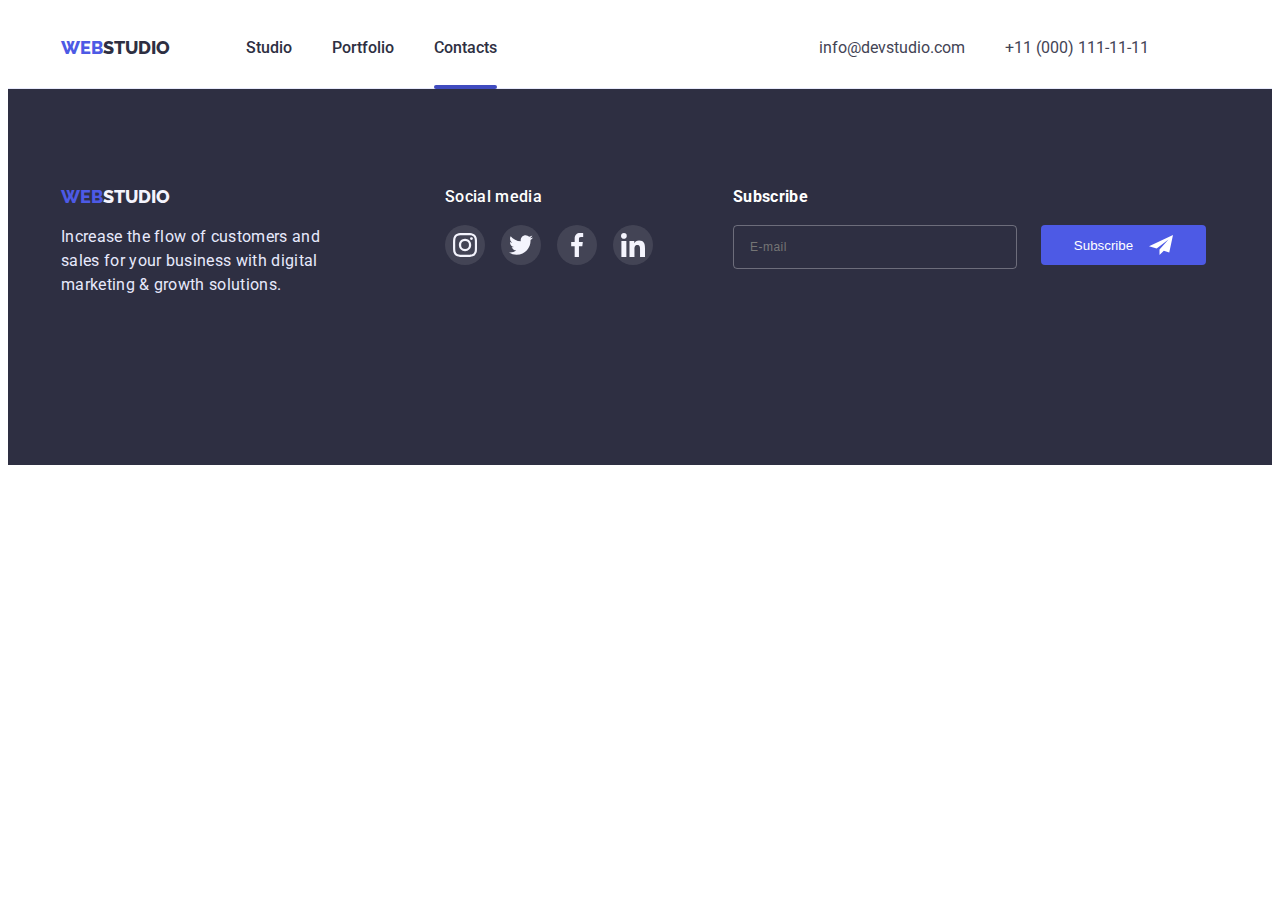
==== commit ac655236: "after chec" ====
--- a/contact.html
+++ b/contact.html
@@ -27,36 +27,33 @@
   </head>
   <body>
     <!-- head of page -->
-     <header class="header">
+    <header class="header">
       <div class="container">
-        
         <div class="heder-case">
-          
-            <a class="logo-header link" href="./index.html">
-              <span class="span-logo">Web</span>Studio</a
-            >
+          <a class="logo-header link" href="./index.html">
+            <span class="span-logo">Web</span>Studio</a
+          >
           <nav class="navigation">
             <ul class="list">
               <li class="list-navi">
-                <a class="link studio current" href="./index.html">Studio</a>
+                <a class="link studio" href="./index.html">Studio</a>
               </li>
               <li class="list-navi">
                 <a class="link portfolio" href="./portfolio.html">Portfolio</a>
               </li>
               <li class="list-navi">
-                <a class="link contacts" href="./contact.html">Contacts</a>
+                <a class="link contacts current" href="./contact.html">Contacts</a>
               </li>
             </ul>
-            </nav>
-
-            <button type="button" class="mobile-menu-open js-open-menu""> 
-              <svg class="mobile-menu-open-icon" width="32" height="22">
-               <use href="./images/symbol-defs.svg#icon-menu-hamburger"></use>
-              </svg>
-           </button>
-          
-          
-           <address class="address">
+          </nav>
+
+          <button type="button" class="mobile-menu-open js-open-menu">
+            <svg class="mobile-menu-open-icon" width="32" height="22">
+              <use href="./images/symbol-defs.svg#icon-menu-hamburger"></use>
+            </svg>
+          </button>
+
+          <address class="address">
             <ul class="address-list">
               <li>
                 <a class="mail link" href="mailto:info@devstudio.com"
@@ -69,38 +66,49 @@
                 >
               </li>
             </ul>
-           </address>
+          </address>
           <div class="mobile-menu js-menu-container">
-        <div class="container mobile-menu-container">
-          
-            <button class="mobile-menu-close js-close-menu">
-              <svg class="mobile-menu-close-icon" width="8" height="8">
-                <use href="./images/symbol-defs.svg#icon-close-btn"></use>
-              </svg>
-            </button>
-          
-         
-            <ul class="mobile-site-nav">
-              <li class="mobile-site-list list">
-                <a href="./index.html" class="mobile-nav-link mob-current link">studio</a>
-              </li>
-              <li class="mobile-site-list list">
-                <a href="./portfolio.html" class="mobile-nav-link link">portfolio</a>
-              </li>
-              <li class="mobile-site-list list">
-                <a href="./contact.html" class="mobile-nav-link  link">contacts</a>
-              </li>
-            </ul>
-            <ul class="mobile-site-auth list">
-              <li class="mobile-contacts">
-                <a href="tel:+110001111111" class="mobile-phone link">+11 (000) 111-11-11</a>
-              </li>
-              <li class="mobile-contacts">
-                <a href="mailto:info@devstudio.com" class="mobile-letter link">info@devstudio.com</a>
-              </li>
-            </ul>
-          
-            
+            <div class="container mobile-menu-container">
+               <div class="mobile-menu-close-box">
+                <button class="mobile-menu-close js-close-menu">
+                  <svg class="mobile-menu-close-icon" width="8" height="8">
+                    <use href="./images/symbol-defs.svg#icon-close-btn"></use>
+                  </svg>
+                </button>
+              </div>
+
+              <ul class="mobile-site-nav">
+                <li class="mobile-site-list list">
+                  <a
+                    href="./index.html"
+                    class="mobile-nav-link link"
+                    >studio</a
+                  >
+                </li>
+                <li class="mobile-site-list list">
+                  <a href="./portfolio.html" class="mobile-nav-link link"
+                    >portfolio</a
+                  >
+                </li>
+                <li class="mobile-site-list list">
+                  <a href="./contact.html" class="mobile-nav-link mob-current link"
+                    >contacts</a
+                  >
+                </li>
+              </ul>
+              <ul class="mobile-site-auth list">
+                <li class="mobile-contacts">
+                  <a href="tel:+110001111111" class="mobile-phone link"
+                    >+11 (000) 111-11-11</a
+                  >
+                </li>
+                <li class="mobile-contacts">
+                  <a href="mailto:info@devstudio.com" class="mobile-letter link"
+                    >info@devstudio.com</a
+                  >
+                </li>
+              </ul>
+
               <ul class="mobile-site-list-wrap list">
                 <li class="mobile-site-list-item">
                   <a href="" class="mobile-site-link">
@@ -131,23 +139,19 @@
                   </a>
                 </li>
               </ul>
-            
-        
+            </div>
+          </div>
         </div>
       </div>
-        </div>
-      </div>
-    </header> 
-
+    </header>
 
     <main class="contact-pg">
       <div class="container"></div>
     </main>
 
-   <footer class="footer">
+    <footer class="footer">
       <div class="footer-text container">
         <div class="logo-box">
-          
           <div class="logo-conteiner">
             <a class="logo-footer link" href="./index.html"
               ><span class="span-logo">Web</span>Studio</a
@@ -194,19 +198,25 @@
           </ul>
         </div>
         <form class="footer-subscribe">
-            <b class="footer-subscribe-title">Subscribe</b>
-            <div class="footer-blok">
-                <input class="footer-input" type="email" name="email" aria-label="email" placeholder="E-mail">
-              <button class="footer-btn" type="submit">Subscribe
-                <svg class="footer-svg" width="24" height="24">
-                  <use href="./images/symbol-defs.svg#icon-fly-frame"></use>
-                </svg>
-              </button>
+          <b class="footer-subscribe-title">Subscribe</b>
+          <div class="footer-blok">
+            <input
+              class="footer-input"
+              type="email"
+              name="email"
+              aria-label="email"
+              placeholder="E-mail"
+            />
+            <button class="footer-btn" type="submit">
+              Subscribe
+              <svg class="footer-svg" width="24" height="24">
+                <use href="./images/symbol-defs.svg#icon-fly-frame"></use>
+              </svg>
+            </button>
           </div>
-      
         </form>
       </div>
-    </footer> 
+    </footer>
     <script src="./js/mobile-menu.js"></script>
   </body>
 </html>
--- a/css/mobile.css
+++ b/css/mobile.css
@@ -43,10 +43,9 @@
 }
 
 .container {
-  max-width: 320px;
   margin: 0 auto;
-  padding-left: 3px;
-  padding-right: 3px;
+  padding-left: 16px;
+  padding-right: 16px;
 }
 
 a {
@@ -64,9 +63,14 @@
 }
 
 .list {
-  display: inline-block;
   display: flex;
   gap: 40px;
+  margin-right: 118px;
+}
+.address-list {
+  display: flex;
+  flex-wrap: wrap;
+  gap: 4px;
 }
 
 /*---------------  hed  ----------*/
@@ -81,7 +85,7 @@
   color: var(--main-text-color);
   text-decoration: none;
   text-align: center;
-  margin-right: 16pxpx;
+  margin-right: 16px;
   padding-top: 24px;
   padding-bottom: 24px;
 }
@@ -115,144 +119,141 @@
   display: none;
 }
 .mobile-menu-open {
-width: 32px;
-    height: 22px;
-    border: none;
-    background-color: transparent;
-    padding: 0;
-}
-
-
+  width: 32px;
+  height: 22px;
+  border: none;
+  background-color: transparent;
+  padding: 0;
+}
 
 .mobile-menu-open-icon {
   stroke: var(--main-text-color);
+}
+
+.mobile-menu-container {
+  position: relative;
+  height: 100%;
+  display: flex;
+  flex-direction: column;
+  justify-content: space-between;
+  padding: 40px;
+}
+
+.mobile-menu-close-box {
+  display:flex;
+  justify-content: end;
+  margin-bottom: 16px;
   
 }
 
-.mobile-menu-container {
-    position: relative;
-    height: 100%;
-    display: flex;
-    flex-direction: column;
-    justify-content: space-between;
-    padding-top: 24px;
-    padding-bottom: 40px;
-}
 .mobile-menu-close {
-    position: absolute;
-    display: flex;
-    align-items: center;
-    justify-content: center;
-    width: 24px;
-    height: 24px;
-    top: 24px;
-    right: 16px;
-    margin-bottom: 24px;
-    border-radius: 50%;
-    border: 1px solid rgba(0, 0, 0, 0.1);
-    background: #E7E9FC;
-    cursor: pointer;
+  display: flex;
+  align-items: center;
+  justify-content: center;
+  width: 24px;
+  height: 24px;
+
+  border-radius: 50%;
+  border: 1px solid rgba(0, 0, 0, 0.1);
+  background: #e7e9fc;
+  cursor: pointer;
 }
 
 .mobile-menu.is-open {
-    opacity: 1;
-    visibility: visible;
-    pointer-events: auto;
+  opacity: 1;
+  visibility: visible;
+  pointer-events: auto;
 }
 
 .mobile-menu {
-    position: fixed;
-    width: 100%;
-    height: 100%;
-    top: 0;
-    left: 0;
-    z-index: 100;
-    background-color: var(--btn-bg-color);
-    opacity: 0;
-    visibility: hidden;
-    pointer-events: none;
-    transition: visibility var(--hover-transition), opacity var(--hover-transition);
+  position: fixed;
+  width: 100%;
+  height: 100%;
+  top: 0;
+  left: 0;
+  z-index: 100;
+  background-color: var(--btn-bg-color);
+  opacity: 0;
+  visibility: hidden;
+  pointer-events: none;
+  transition: visibility var(--hover-transition),
+    opacity var(--hover-transition);
 }
 
 .mobile-site-nav {
-    display: flex;
-    flex-direction: column;
-    gap: 40px;
-    margin-top: 32px;
+  display: flex;
+  flex-direction: column;
+  gap: 40px;
 }
 .mobile-site-list .mob-current {
-    color: #404BBF;
+  color: #404bbf;
 }
 
 .mobile-nav-link {
-    font-family: 'Roboto';
-    font-style: normal;
-    font-weight: 700;
-    font-size: 36px;
-    line-height: 1.1;
-    letter-spacing: 0.02em;
-    color: #2E2F42;
-    text-transform: capitalize;
-    transition: color var(--hover-transition);
+  font-family: 'Roboto';
+  font-style: normal;
+  font-weight: 700;
+  font-size: 36px;
+  line-height: 1.1;
+  letter-spacing: 0.02em;
+  color: #2e2f42;
+  text-transform: capitalize;
+  transition: color var(--hover-transition);
 }
 
 .mobile-site-auth {
-    display: flex;
-    flex-direction: column;
-    gap: 40px;
-    margin-top: auto;
-    margin-bottom: 48px;
+  display: flex;
+  flex-direction: column;
+  gap: 40px;
+  margin-top: auto;
+  margin-bottom: 48px;
 }
 .mobile-phone {
-    font-family: 'Roboto';
-    font-style: normal;
-    font-weight: 700;
-    font-size: 28px;
-    line-height: 1.1;
-    color: #4D5AE5;
-    letter-spacing: 0.02em;
-    text-transform: capitalize;
-    transition: color var(--hover-transition);
+  font-family: 'Roboto';
+  font-style: normal;
+  font-weight: 600;
+  font-size: 24px;
+  line-height: 1.1;
+  color: #4d5ae5;
+  letter-spacing: 0.02em;
+  text-transform: capitalize;
+  transition: color var(--hover-transition);
 }
 .mobile-letter {
-    font-family: 'Roboto';
-    font-style: normal;
-    font-weight: 500;
-    font-size: 20px;
-    line-height: 24px;
-    letter-spacing: 0.02em;
-    color: #434455;
-    transition: color var(--hover-transition);
+  font-family: 'Roboto';
+  font-style: normal;
+  font-weight: 500;
+  font-size: 20px;
+  line-height: 24px;
+  letter-spacing: 0.02em;
+  color: #434455;
+  transition: color var(--hover-transition);
 }
 
 .mobile-site-list-wrap {
-    display: flex;
-    max-width: 428px;
-    gap: 52px;
+  display: flex;
+  max-width: 428px;
+  justify-content: space-between;
+  
 }
 
 .mobile-site-list-item {
-    width: 40px;
-    height: 40px;
+  width: 40px;
+  height: 40px;
 }
 .mobile-site-link {
-    display: flex;
-    justify-content: center;
-    align-items: center;
-    width: 100%;
-    height: 100%;
-    background: #4D5AE5;
-    border-radius: 50%;
-    transition: background-color var(--hover-transition);
-
-
-
-}
-
-
-
-
-
+  display: flex;
+  justify-content: center;
+  align-items: center;
+  width: 100%;
+  height: 100%;
+  background: #4d5ae5;
+  border-radius: 50%;
+  transition: background-color var(--hover-transition);
+}
+.mobile-site-list.mob-current {
+    color: #404bbf;
+}
 
 /* ---------- hero---------- */
 
@@ -329,33 +330,27 @@
   display: flex;
   flex-wrap: wrap;
   justify-content: center;
-  gap: 24px;
+  gap: 72px 24px;
 }
 
 .bg-specifics {
-  margin-bottom: 8px;
-  display: flex;
-  justify-content: center;
-}
-
-.icon-specifics {
   display: none;
 }
 
 .post-title {
   margin-bottom: 8px;
+  font-weight: 700;
+  font-size: 36px;
+  line-height: 111.111111%; /* 40/36 */
+  letter-spacing: 0.02em;
+  color: var(--main-text-color);
+}
+
+.post-title-text {
+  max-width: 396px;
   font-weight: 500;
-  font-size: 20px;
-  line-height: 1.2;
-  letter-spacing: 0.02em;
-  color: var(--main-text-color);
-}
-
-.post-title-text {
-  max-width: 346px;
-  font-weight: 400;
-  font-size: 16px;
-  line-height: 1.5;
+  font-size: 16px;
+  line-height: 150%; /* 24/16 */
   letter-spacing: 0.02em;
   color: var(--second-text-color);
 }
@@ -446,11 +441,11 @@
 }
 
 .team-box {
+  padding: 32px 0;
+}
+
+.list-team {
   background-color: var(--main-bg-color);
-  padding: 32px 0;
-}
-
-.list-team {
   box-shadow: 0px 1px 6px rgba(46, 47, 66, 0.08),
     0px 1px 1px rgba(46, 47, 66, 0.16), 0px 2px 1px rgba(46, 47, 66, 0.08);
   border-radius: 0px 0px 4px 4px;
@@ -476,7 +471,7 @@
   display: flex;
   flex-wrap: wrap;
   justify-content: center;
-  gap: 24px;
+  gap: 72px 24px;
 }
 
 .icon-client-link {
@@ -506,6 +501,10 @@
 
 .logo-box {
   margin-bottom: 72px;
+}
+
+.logo-conteiner {
+  text-align: center;
 }
 
 .logo-footer {
@@ -516,16 +515,9 @@
   font-size: 18px;
   line-height: 1.33;
   text-decoration: none;
-}
-
-.logo-footer {
   color: var(--btn-bg-color);
   display: inline-block;
-  padding: 0;
-  margin-left: 82px;
   margin-bottom: 16px;
-  
-  
 }
 
 .logo-text {
@@ -596,7 +588,7 @@
 .botton {
   display: flex;
   flex-wrap: wrap;
-  justify-content:left;
+  justify-content: left;
   gap: 24px;
   margin-bottom: 72px;
 }
@@ -640,7 +632,7 @@
 
 .portfol-img {
   display: flex;
-  
+
   flex-wrap: wrap;
   column-gap: 24px;
   row-gap: 48px;
@@ -728,18 +720,19 @@
 }
 
 .modal {
-    position: absolute;
-    padding: 72px 16px 24px 16px;
-    max-width: 392px;
-    width: calc(100% - 32px);
-    min-height: 586px;
-    left: 50%;
-    top: 0;
-    transform: translate(-50%, 0);
-    opacity: 1;
-    background: #FCFCFC;
-    box-shadow: 0px 1px 1px rgb(0 0 0 / 14%), 0px 1px 3px rgb(0 0 0 / 12%), 0px 2px 1px rgb(0 0 0 / 20%);
-    border-radius: 4px;
+  position: absolute;
+  padding: 72px 16px 24px 16px;
+  max-width: 392px;
+  width: calc(100% - 32px);
+  min-height: 586px;
+  left: 50%;
+  top: 96px;
+  transform: translate(-50%, 0);
+  opacity: 1;
+  background: #fcfcfc;
+  box-shadow: 0px 1px 1px rgb(0 0 0 / 14%), 0px 1px 3px rgb(0 0 0 / 12%),
+    0px 2px 1px rgb(0 0 0 / 20%);
+  border-radius: 4px;
 }
 
 .modal-btn {
@@ -775,6 +768,7 @@
 
 .modal-label {
   display: block;
+  margin-bottom: 8px;
 }
 
 .modal-name {
@@ -789,8 +783,10 @@
 
 .modal-wrap {
   display: block;
+  position: relative;
+}
+.modal-wrap.comment {
   margin-bottom: 16px;
-  position: relative;
 }
 
 .modal-input {
@@ -914,9 +910,7 @@
   transition: background-color var(--hover-transition);
 }
 
-.footer-subscribe {
-  margin: 0 auto;
-}
+
 .footer-blok {
   display: flex;
   gap: 24px;
@@ -996,3 +990,6 @@
   border-radius: 2px;
   background-color: #404bbf;
 }
+
+
+
--- a/css/media-mobile.css
+++ b/css/media-mobile.css
@@ -14,6 +14,7 @@
    
     font-size: 36px;
 
+
 }
 
 /* ----- hero------ */
@@ -23,15 +24,11 @@
 }
 
 .title-text {
-    
-    width: 320px;
+    max-width: 396px;
 }
 
 /* ----------specifics--------- */
-.post-title-text {
-  max-width: 396px;
-  font-weight: 500;
-}
+
 
 /* --------what are we doing-------- */
 
@@ -39,8 +36,6 @@
 
 /*------- costomers -------*/
 
-.client-item {
-  gap: 72px 24px;
-}
+
 
 }--- a/css/tablet.css
+++ b/css/tablet.css
@@ -14,23 +14,17 @@
 
 .logo-box {
       margin-right: 24px;
+      margin-left: 108px;
 }
 
-
-
-
+.heder-case {
+    
+    justify-content: unset;
+}
 
   .logo-header {
-  font-family: 'Raleway', sans-serif;
-  font-style: normal;
-  text-transform: uppercase;
-  font-weight: 800;
-  font-size: 18px;
-  line-height: 1.33;
-  color: var(--main-text-color);
-  text-decoration: none;
-  text-align: center;
-  margin-right: 70px;
+
+  margin-right: 123px;
 }
 
 .span-logo {
@@ -94,7 +88,10 @@
   }
 
   /* ----------specifics--------- */
-
+  .post-title-text {
+    max-width: 356px;
+  }
+  
   /* --------what are we doing-------- */
 
   /* ----- Our Team ------- */
@@ -102,7 +99,7 @@
    .team-item {
     gap: 64px 24px;
     
-}
+   }
 
 /*------- costomers -------*/
 
@@ -110,17 +107,33 @@
   gap: 72px 24px;
 }
 
+/* -------footer------ */
+
+
+
+.logo-conteiner {
+  text-align: unset;
+}
+
+.footer-subscribe {
+  margin-left: 108px;
+}
 
 
 .footer-subscribe-title {
-  text-align:left;
-  margin-left: -30px;
+  text-align: left;
+  
 }
 
+.footer-text {
+  justify-content: unset;
+}
 
-.footer-blok {
-margin-left: -30px;
-}
+.icon-text{
+    text-align: left;
+  }
+
+
 
 /* ---------portfolio-------- */
 
@@ -129,9 +142,10 @@
     column-gap: 16px;
     row-gap: 72px;
 }
+
 .botton {
 
   justify-content:center;
+}
 
-
-}+  }--- a/css/desktop.css
+++ b/css/desktop.css
@@ -15,15 +15,22 @@
 }
 
 .logo-box {
+  margin-left: 0px;
       margin-right: 120px;
 
+}
+.logo-header {
+    margin-right: 76px;
 }
 
 .footer-icon-text {
     margin-right: 80px;
 }
+.list {
+    
+    margin-right: 322px;
+}
 .address-list {
-    display: flex;
     gap: 40px;
 }
 
@@ -45,7 +52,6 @@
   }
 
   .icon-specifics {
-    display: unset;
     width: 64px;
     height: 64px;
   }
@@ -61,6 +67,18 @@
     align-items: center;
   }
 
+  .post-title {
+  
+  font-weight: 500;
+  font-size: 20px;
+  }
+  
+
+  .post-title-text {
+    max-width: 264px;
+    font-weight: 400;
+}
+
   /* --------what are we doing-------- */
 
   .doing-box {
@@ -74,10 +92,25 @@
     flex-wrap: nowrap;
     gap: 24px;
   }
+   
+
+  .footer-text{
+  flex-wrap: nowrap;
+    
+  }
+
+  .footer-subscribe {
+    margin-left: 0px;
+}
+
 
   /*------- costomers -------*/
 
   /* ---------portfolio-------- */
+
+
+
+
 
 .portfol-img {
     
@@ -85,4 +118,10 @@
         row-gap: 48px;
 
 }
+
+.modal {
+
+  top: 80px;
+
 }
+}